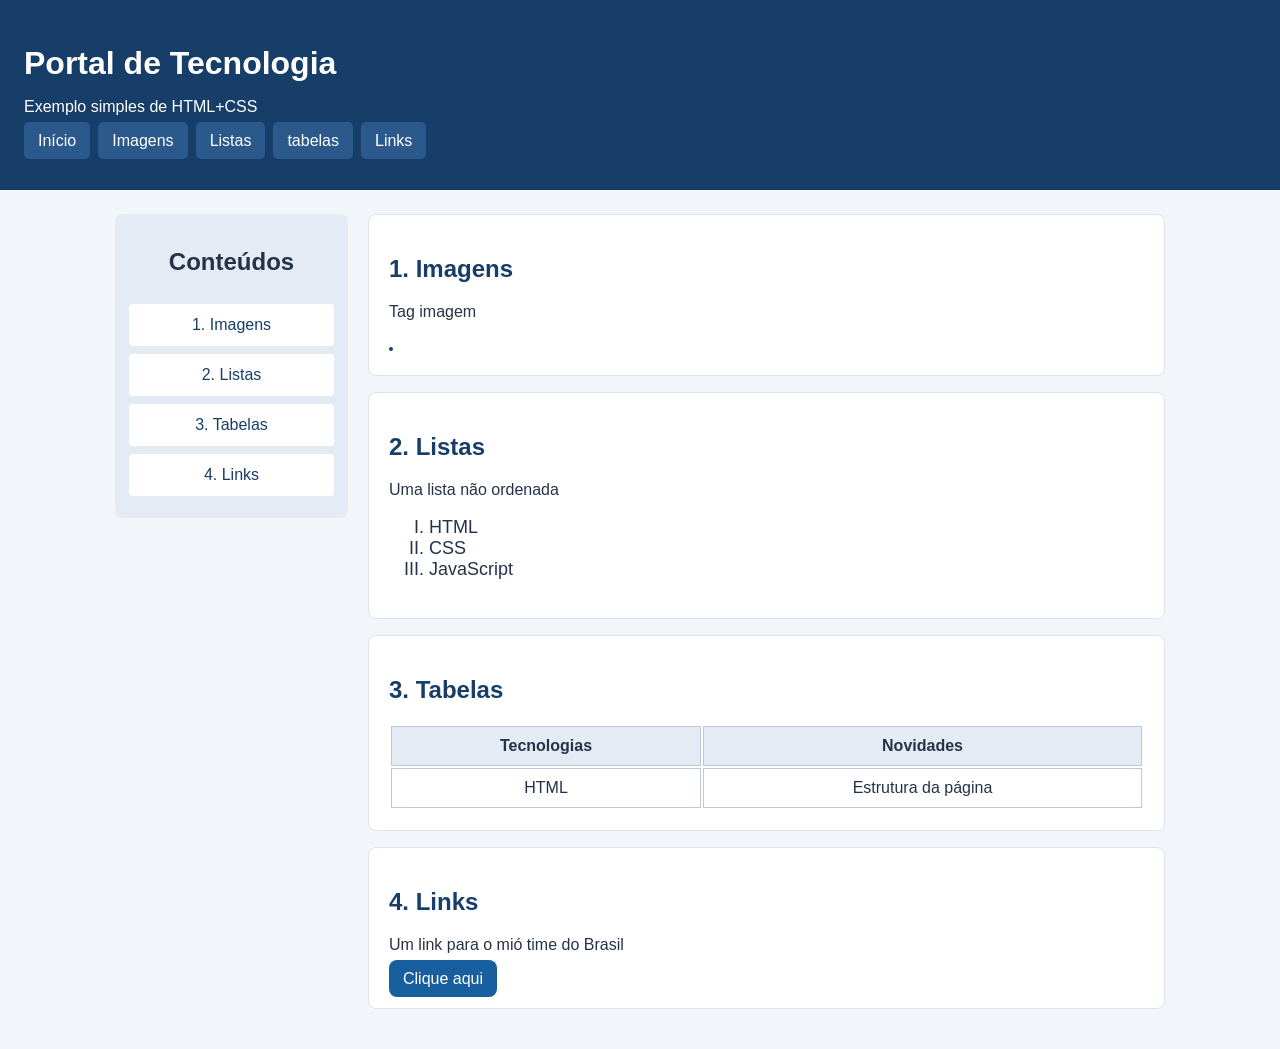
==== index.html @ 87999298 "first commit" ====
<!DOCTYPE html>
<html lang="pt-br">
<head>
    <meta charset="UTF-8">
    <meta name="viewport" content="width=device-width, initial-scale=1.0">
    <title>Aula estililização - Menus</title>
    <link rel="stylesheet" href="style.css">
    <link rel="stylesheet" href="https://cdnjs.cloudflare.com/ajax/libs/font-awesome/7.3.1/css/all.min.css">
</head>
<body>
    <header class="topo" id="Início">
        <h1>Portal de Tecnologia</h1>
        <p>Exemplo simples de HTML+CSS</p>

        <nav class="menu-horizontal">
            <ul>
                <li><a href="">Início</a></li>
                <li><a href="">Imagens</a></li>
                <li><a href="">Listas</a></li>
                <li><a href="">tabelas</a></li>
                <li><a href="">Links</a></li>
            </ul>
        </nav>
    </header>
    <div class="pagina">
        <aside class="menu-lateral">
            <h2>Conteúdos</h2>
            <nav>
                <ul>
                    <li><a href="#imagens"><i class="fa-solid fa-image"></i>1. Imagens</a></li>
                    <li><a href="#listas">2. Listas</a></li>
                    <li><a href="#tabelas">3. Tabelas</a></li>
                    <li><a href="#links">4. Links</a></li>
                </ul>
            </nav>
        </aside>
        <main class="conteudo">
            <section id="imagens" class="section">
                <h2>1. Imagens</h2>
                <p>Tag imagem</p>
                <img class="imagem" src="https://encrypted-tbn0.gstatic.com/images?q=tbn:ANd9GcTWKLUwXP-IKv2EBZcU_x5CXTJoo5_JaKqFHlZEcpN9WA&s=10" alt="">
            </section>
            <section id="listas" class="section">
                <h2>2. Listas</h2>
                <p>Uma lista não ordenada</p>
                <ul class="lista-conteudo">
                    <li>HTML</li>
                    <li>CSS</li>
                    <li>JavaScript</li>
                </ul>
            </section>
            <section id="tabelas" class="section">
                <h2>3. Tabelas</h2>
                <table>
                    <thead>
                        <tr>
                            <th>Tecnologias</th>
                            <th>Novidades</th>
                        </tr>
                    </thead>
                    <tbody>
                        <tr>
                            <td>HTML</td>
                            <td>Estrutura da página</td>
                        </tr>
                    </tbody>
                </table>
            </section>
            <section id="links" class="section">
                <h2>4. Links</h2>
                <p>Um link para o mió time do Brasil</p>
                <a class="link" href="https://www.corinthians.com.br/">Clique aqui</a>
            </section>
        </main>
    </div>
</body>
</html>
---- style.css ----
html{
    scroll-behavior: smooth;
} 

body{
    margin: 0;
    font-family: Arial, Helvetica, sans-serif;
    color: #253348;
    background-color: #f2f5f9;
}

.topo{
    background-color: #173d69;
    color: white;
    padding: 24px;
}

.topo h1{
    margin-bottom: 8px;
}

.menu-horizontal ul{
    display: flex;
    gap: 8px;
    list-style: none;
    padding: 0px;
}

.menu-horizontal a{
    background-color: #2b598b;
    color: white;
    text-decoration: none;
    padding: 10px 14px;
    border-radius: 5px;

}

.menu-horizontal a:hover{
    background-color: #397667;
    cursor: pointer;
}

.pagina{
    display: flex;
    align-items: flex-start;
    gap: 20px;
    max-width: 1050px;
    margin: 24px auto;
}

.menu-lateral{
    width: 205px;
    background-color: #e4ebf5;
    padding: 14px;
    border-radius: 8px;
}

.menu-lateral h2{
    text-align: center;
    padding-bottom: 8px;
}

.menu-lateral ul{
    list-style: none;
    margin: 0;
    padding: 0;
}

.menu-lateral a{
    padding: 12px 10px;
    color: #173d69;
    text-decoration: none;
    background-color: white;
    border-radius: 4px;
    display: block;
    margin-bottom: 8px;
    text-align: center;
}

.menu-lateral a:hover{
    background-color: #cbdcf0;
    box-shadow: 5px 5px 5px #173d69;
}

.conteudo{
    flex: 1;
}

.section{
    padding: 20px;
    margin-bottom: 16px;
    background-color: white;
    border: 1px solid #dce4ee;
    border-radius: 8px;
}

.section h2{
    color: #173d69;
}
.imagem{
    width: 300px;
    border: 2px solid #173d69;
    border-radius: 8px;
}

.lista-conteudo{
    font-size: 18px;
    list-style: upper-roman;
}

table{
    width: 100%;
}

th, td{
    border: 1px solid #bdc9d8;
    padding: 10px;
    text-align: center;
}

th{
    background-color: #e4ebf5;
}

.link{
    background-color: #175f9e;
    color: white;
    padding: 10px 14px;
    text-decoration: none;
    border-radius: 8px;
    margin-top: 10px;
}

.link:hover{
    background-color: #104777;
}
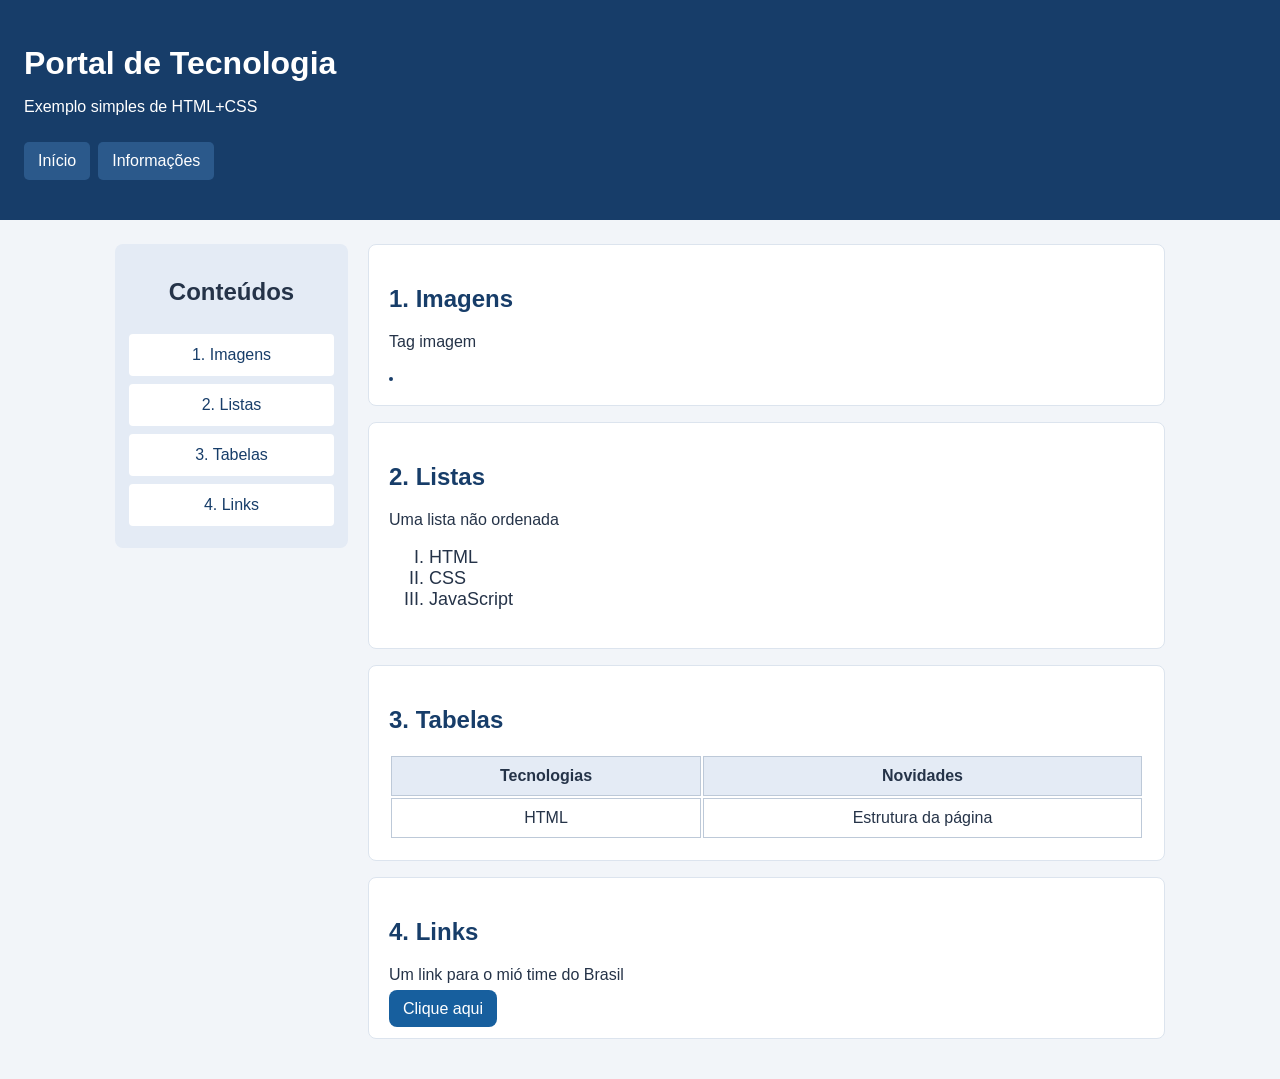
==== commit bbaf73a5: "exemplo" ====
--- a/index.html
+++ b/index.html
@@ -14,11 +14,14 @@
 
         <nav class="menu-horizontal">
             <ul>
-                <li><a href="">Início</a></li>
-                <li><a href="">Imagens</a></li>
-                <li><a href="">Listas</a></li>
-                <li><a href="">tabelas</a></li>
-                <li><a href="">Links</a></li>
+                <li><a href="index.html">Início</a></li>
+                <li>
+                    <a href="">Informações</a>
+                <ul class="submenu">
+                    <li><a href="imagens.html">Imagens</a></li>
+                    <li><a href="listas.html">Listas</a></li>
+                </ul>
+                </li>
             </ul>
         </nav>
     </header>
--- a/style.css
+++ b/style.css
@@ -133,4 +133,16 @@
 
 .link:hover{
     background-color: #104777;
+}
+
+.menu-horizontal .submenu{
+    display: none;
+}
+
+.menu-horizontal li:hover .submenu{
+    display: block;
+}
+.menu-horizontal a{
+    display: block;
+    margin-top: 10px;
 }
